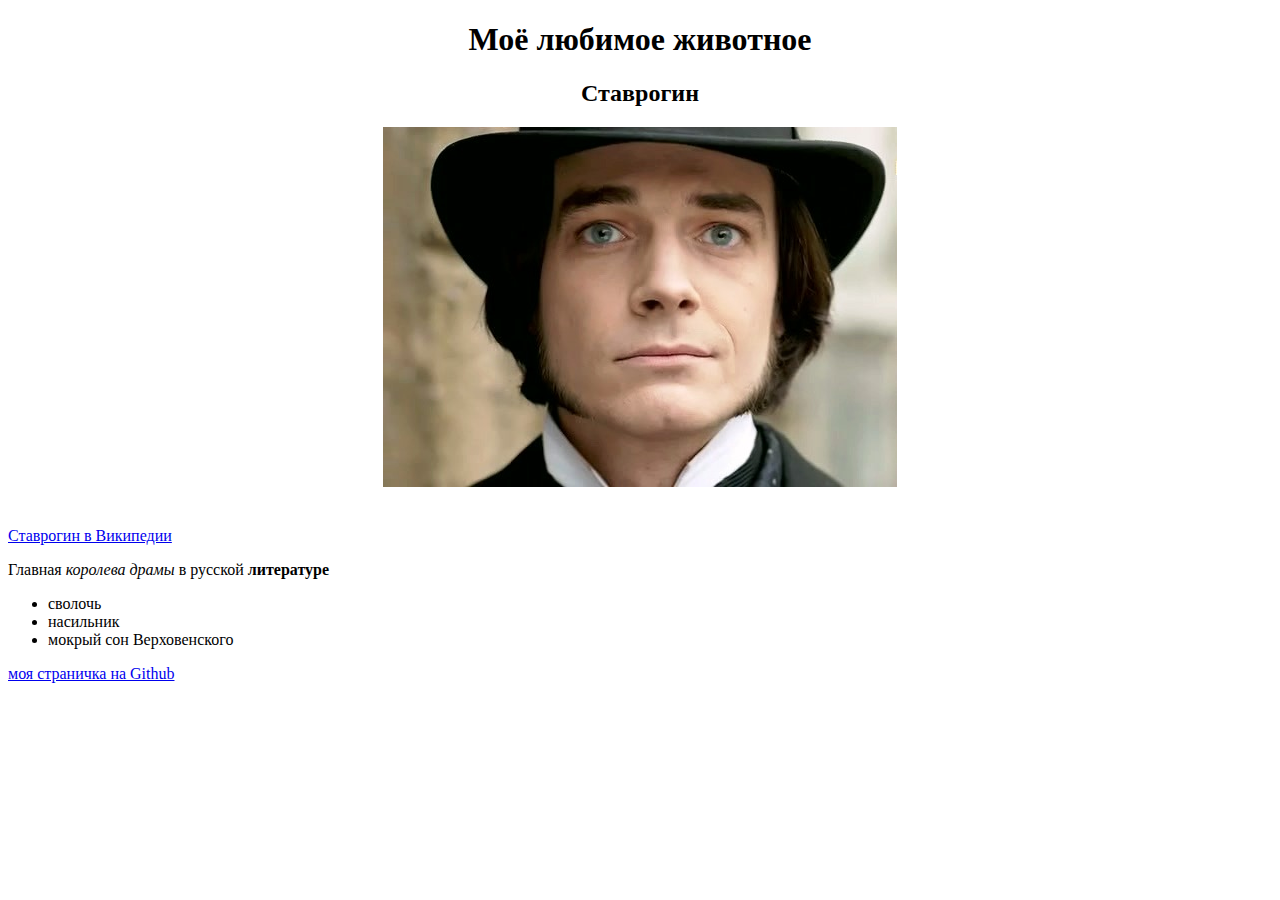
==== index.html @ 771e60be "Add files via upload" ====
<!doctype html>
<html>
<head>
<meta charset='utf-8'>
<title>Моё любимое животное</title>
</head>
<body>
<center>
<h1>Моё любимое животное</h1>
<h2>Ставрогин</h2>
<img src="ставрогин.jpg" alt="не судьба((">
</center>
<br></br>
<a href="https://ru.wikipedia.org/wiki/%D0%9D%D0%B8%D0%BA%D0%BE%D0%BB%D0%B0%D0%B9_%D0%92%D1%81%D0%B5%D0%B2%D0%BE%D0%BB%D0%BE%D0%B4%D0%BE%D0%B2%D0%B8%D1%87_%D0%A1%D1%82%D0%B0%D0%B2%D1%80%D0%BE%D0%B3%D0%B8%D0%BD">Ставрогин в Википедии</a>
<p>Главная <i>королева драмы</i> в русской <b>литературе</b></p>
<ul> <li>сволочь</li>
<li>насильник</li>
<li>мокрый сон Верховенского</li>
</ul>
<a href=https://guskovaas17.github.io/prosto/>моя страничка на Github</a>
</body>
</html>
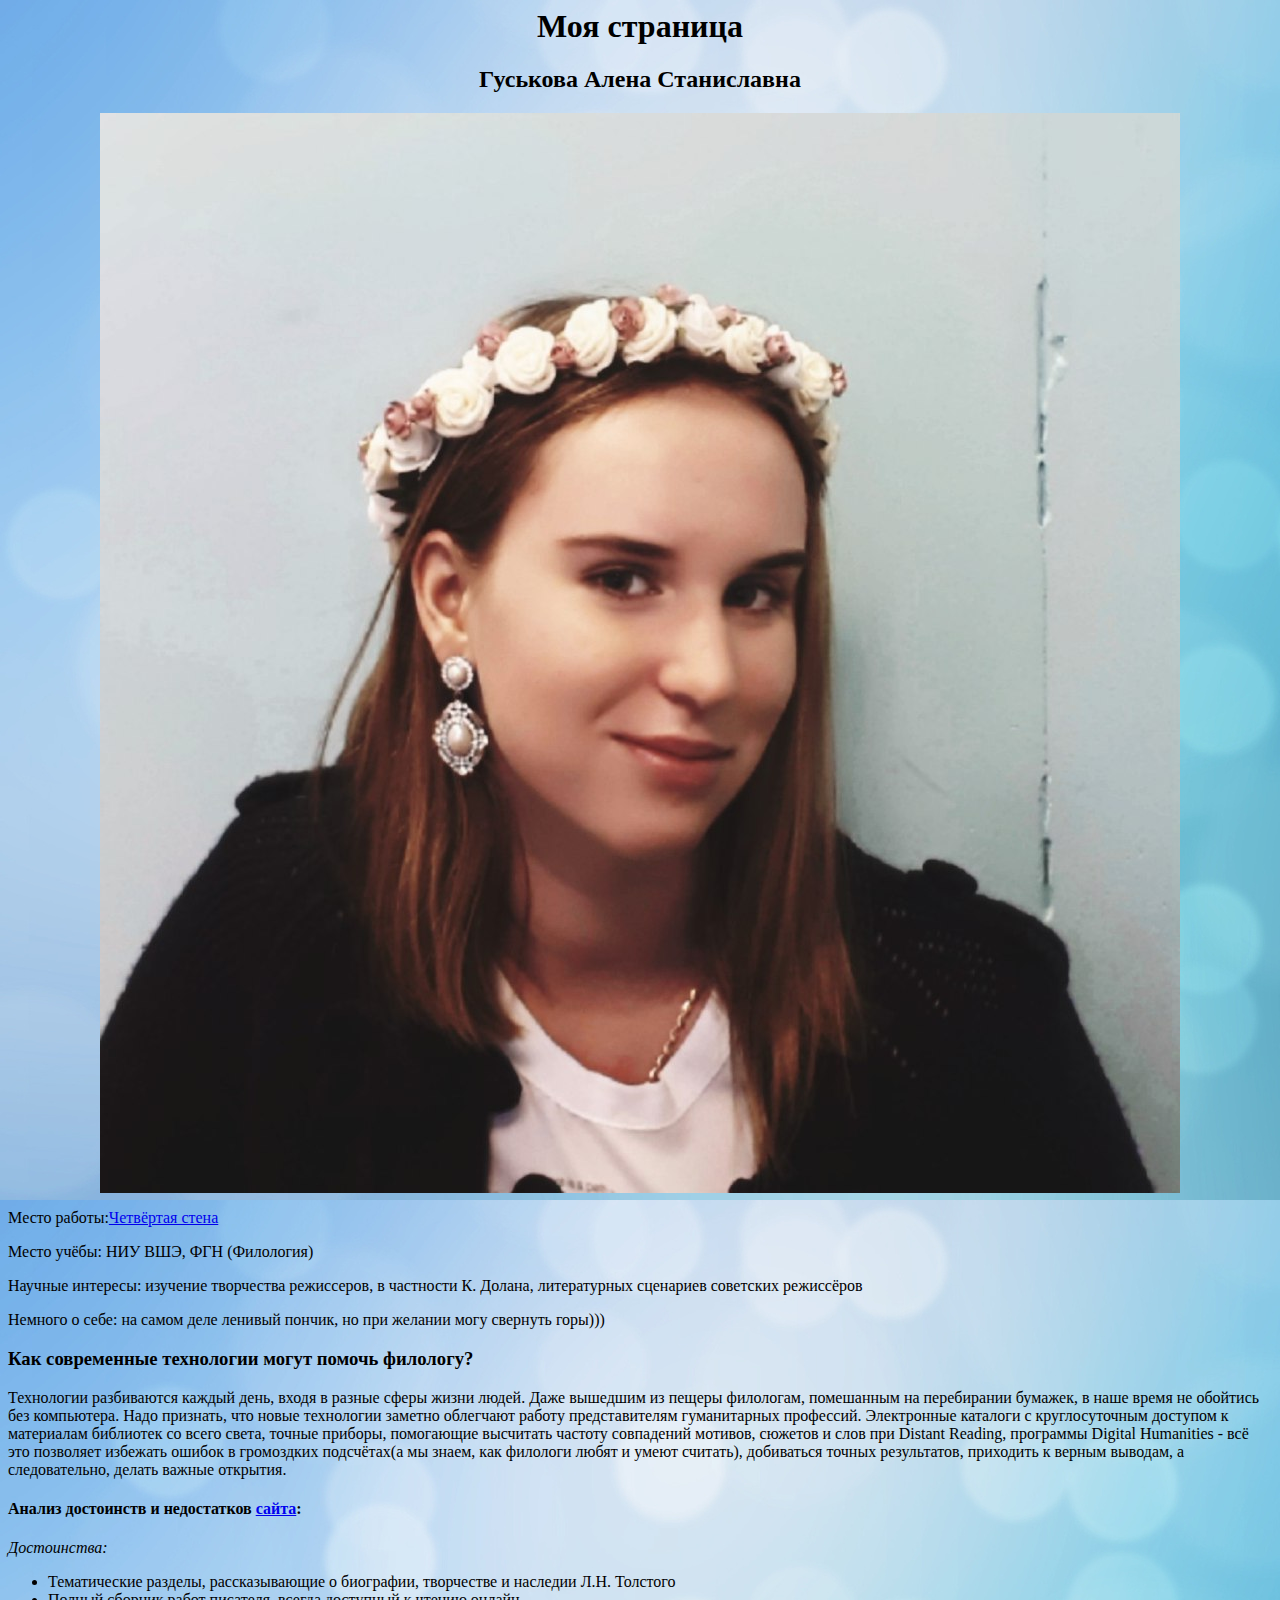
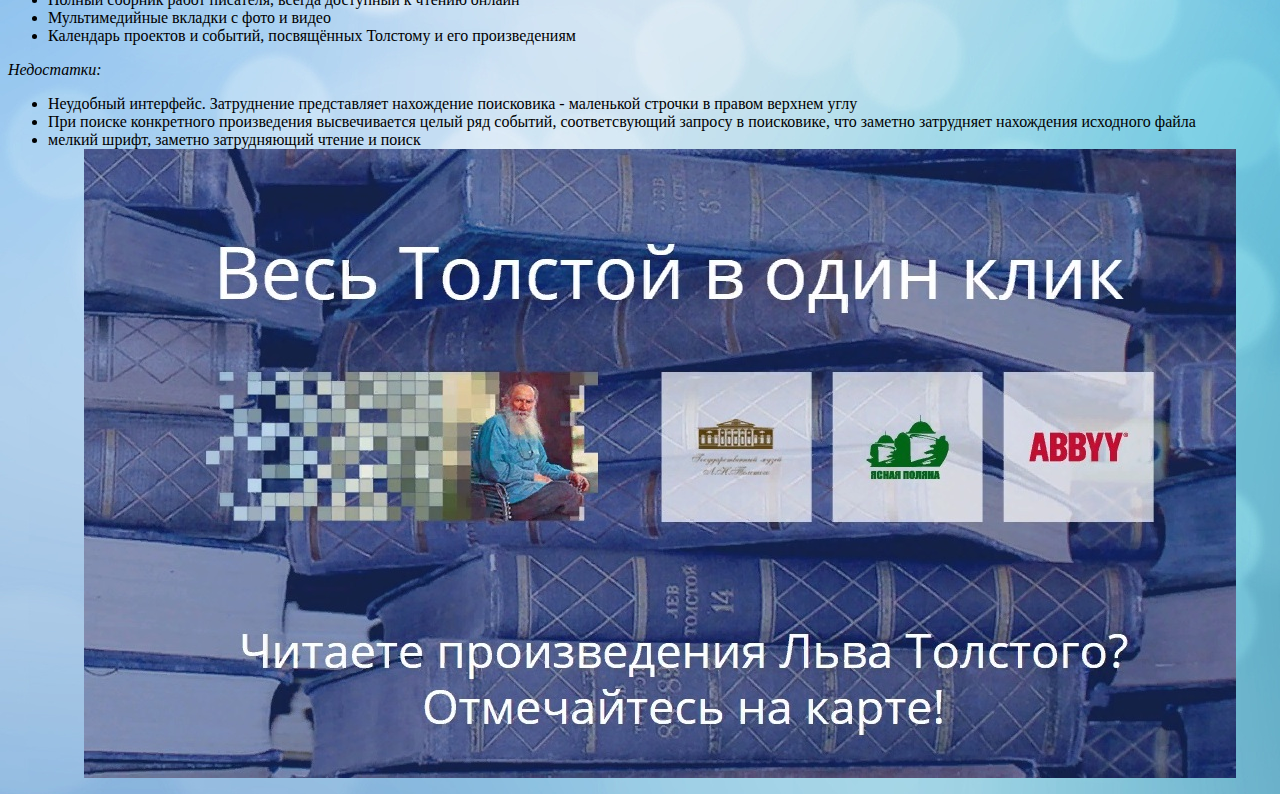
==== commit 5cfc4570: "Add files via upload" ====
--- a/index.html
+++ b/index.html
@@ -1,22 +1,47 @@
-<!doctype html>
+
 <html>
+
 <head>
-<meta charset='utf-8'>
-<title>Моё любимое животное</title>
+<meta charset>
+
+<title>��� ��������</title>
+
+<style>
+body {
+background: #F5DEB3 url(fon.jpg);
+color: ##000000;
+}
+</style>
 </head>
+
 <body>
-<center>
-<h1>Моё любимое животное</h1>
-<h2>Ставрогин</h2>
-<img src="ставрогин.jpg" alt="не судьба((">
+
+<center>
+
+<h1>��� ��������</h1>
+
+<h2>�������� ����� �����������</h2>
+
+<img src="me.jpg" alt="� ���������, ��� �� ������� ������� �� �������� ����((">
+
 </center>
-<br></br>
-<a href="https://ru.wikipedia.org/wiki/%D0%9D%D0%B8%D0%BA%D0%BE%D0%BB%D0%B0%D0%B9_%D0%92%D1%81%D0%B5%D0%B2%D0%BE%D0%BB%D0%BE%D0%B4%D0%BE%D0%B2%D0%B8%D1%87_%D0%A1%D1%82%D0%B0%D0%B2%D1%80%D0%BE%D0%B3%D0%B8%D0%BD">Ставрогин в Википедии</a>
-<p>Главная <i>королева драмы</i> в русской <b>литературе</b></p>
-<ul> <li>сволочь</li>
-<li>насильник</li>
-<li>мокрый сон Верховенского</li>
-</ul>
-<a href=https://guskovaas17.github.io/prosto/>моя страничка на Github</a>
-</body>
-</html>+
+<p>M���� ������:<a href="https://vk.com/the4fourthwall">�������� �����</a></p>
+<p>����� �����: ��� ���, ��� (���������)
+<p>������� ��������: �������� ���������� ����������, � ��������� �. ������, ������������ ��������� ��������� ���������</p>
+<p>������� � ����: �� ����� ���� ������� ������, �� ��� ������� ���� �������� ����)))</p>
+<h3>��� ����������� ���������� ����� ������ ��������?</h3>
+
+
+���������� ����������� ������ ����, ����� � ������ ����� ����� �����. ���� �������� �� ������ ���������, ���������� �� ����������� �������, � ���� ����� �� �������� ��� ����������. ���� ��������, ��� ����� ���������� ������� ��������� ������ �������������� ������������ ���������. ����������� �������� � �������������� �������� � ���������� ��������� �� ����� �����, ������ �������, ���������� ��������� ������� ���������� �������, ������� � ���� ��� Distant Reading, ��������� Digital Humanities - �� ��� ��������� �������� ������ � ���������� ���������(� �� �����, ��� �������� ����� � ����� �������), ���������� ������ �����������, ��������� � ������ �������, � �������������, ������ ������ ��������. 
+
+<h4>������ ���������� � ����������� <a href="http://tolstoy.ru/projects/tolstoy-in-one-click/">�����</a>:</h4>
+<p><i>�����������:</i> </p>
+<ul> <li>������������ �������, �������������� � ���������, ���������� � �������� �.�. ��������</li>
+<li>������ ������� ����� ��������, ������ ��������� � ������ ������</li>
+<li>�������������� ������� � ���� � �����</li>
+<li>��������� �������� � �������, ����������� �������� � ��� �������������</ul>
+<p><i>����������:</i> </p>
+<ul> <li>��������� ���������. ����������� ������������ ���������� ���������� - ��������� ������� � ������ ������� ����</li>
+<li>��� ������ ����������� ������������ ������������� ����� ��� �������, �������������� ������� � ����������, ��� ������� ���������� ���������� ��������� �����</li><li>������ �����, ������� ������������ ������ � �����</li>
+<center><img src="�������.jpg" alt="�������� �� ����� ���������"></center>
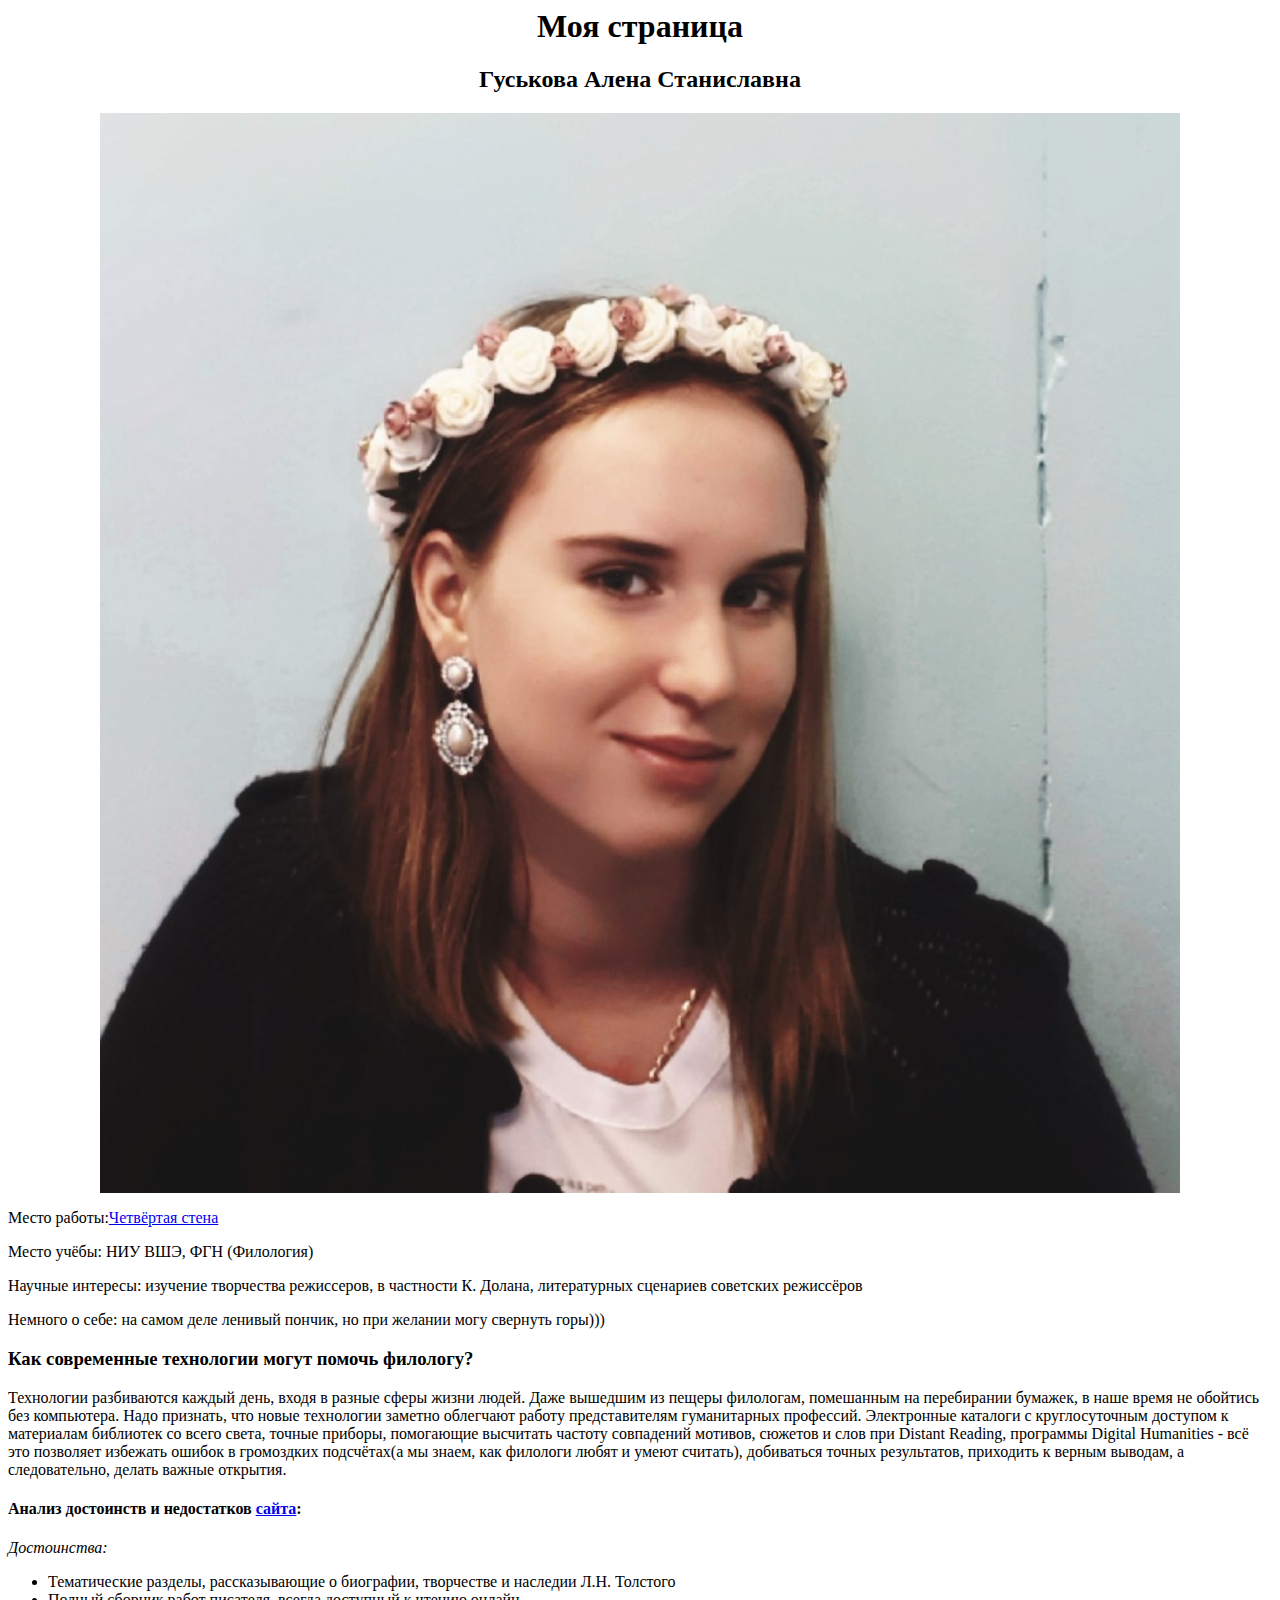
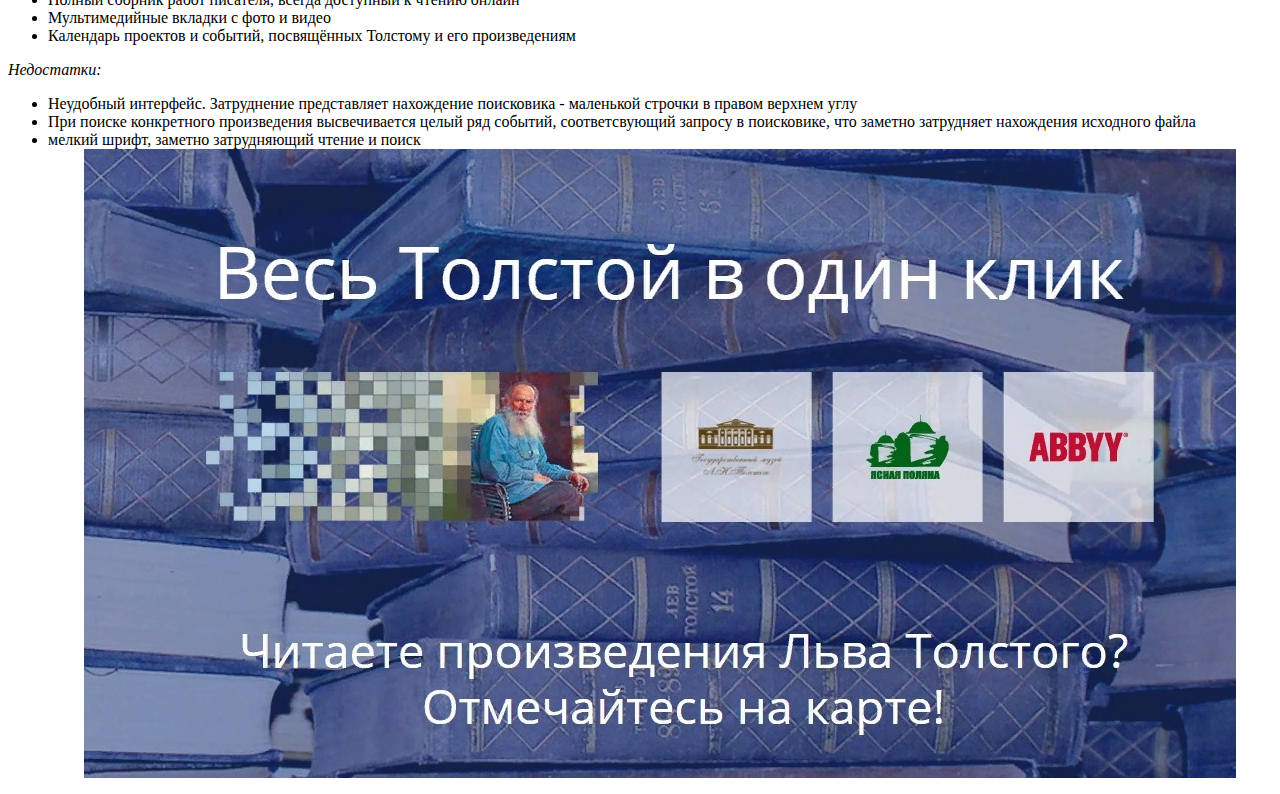
==== commit 101d3a7f: "Update index.html" ====
--- a/index.html
+++ b/index.html
@@ -1,47 +1,41 @@
-
+
 <html>
-
+
 <head>
-<meta charset>
 
-<title>��� ��������</title>
-
-<style>
-body {
-background: #F5DEB3 url(fon.jpg);
-color: ##000000;
-}
-</style>
+<title>Моя страница</title>
+<link href="style.css" rel="stylesheet">
+
 </head>
-
+
 <body>
-
-<center>
 
-<h1>��� ��������</h1>
-
-<h2>�������� ����� �����������</h2>
-
-<img src="me.jpg" alt="� ���������, ��� �� ������� ������� �� �������� ����((">
-
+<center>
+
+<h1>Моя страница</h1>
+
+<h2>Гуськова Алена Станиславна</h2>
+
+<img src="me.jpg" alt="к сожалению, вам не удается увидеть моё чудесное лицо((">
+
 </center>
-
-<p>M���� ������:<a href="https://vk.com/the4fourthwall">�������� �����</a></p>
-<p>����� �����: ��� ���, ��� (���������)
-<p>������� ��������: �������� ���������� ����������, � ��������� �. ������, ������������ ��������� ��������� ���������</p>
-<p>������� � ����: �� ����� ���� ������� ������, �� ��� ������� ���� �������� ����)))</p>
-<h3>��� ����������� ���������� ����� ������ ��������?</h3>
 
-
-���������� ����������� ������ ����, ����� � ������ ����� ����� �����. ���� �������� �� ������ ���������, ���������� �� ����������� �������, � ���� ����� �� �������� ��� ����������. ���� ��������, ��� ����� ���������� ������� ��������� ������ �������������� ������������ ���������. ����������� �������� � �������������� �������� � ���������� ��������� �� ����� �����, ������ �������, ���������� ��������� ������� ���������� �������, ������� � ���� ��� Distant Reading, ��������� Digital Humanities - �� ��� ��������� �������� ������ � ���������� ���������(� �� �����, ��� �������� ����� � ����� �������), ���������� ������ �����������, ��������� � ������ �������, � �������������, ������ ������ ��������. 
+<p>Mесто работы:<a href="https://vk.com/the4fourthwall">Четвёртая стена</a></p>
+<p>Место учёбы: НИУ ВШЭ, ФГН (Филология)
+<p>Научные интересы: изучение творчества режиссеров, в частности К. Долана, литературных сценариев советских режиссёров</p>
+<p>Немного о себе: на самом деле ленивый пончик, но при желании могу свернуть горы)))</p>
+<h3>Как современные технологии могут помочь филологу?</h3>
 
-<h4>������ ���������� � ����������� <a href="http://tolstoy.ru/projects/tolstoy-in-one-click/">�����</a>:</h4>
-<p><i>�����������:</i> </p>
-<ul> <li>������������ �������, �������������� � ���������, ���������� � �������� �.�. ��������</li>
-<li>������ ������� ����� ��������, ������ ��������� � ������ ������</li>
-<li>�������������� ������� � ���� � �����</li>
-<li>��������� �������� � �������, ����������� �������� � ��� �������������</ul>
-<p><i>����������:</i> </p>
-<ul> <li>��������� ���������. ����������� ������������ ���������� ���������� - ��������� ������� � ������ ������� ����</li>
-<li>��� ������ ����������� ������������ ������������� ����� ��� �������, �������������� ������� � ����������, ��� ������� ���������� ���������� ��������� �����</li><li>������ �����, ������� ������������ ������ � �����</li>
-<center><img src="�������.jpg" alt="�������� �� ����� ���������"></center>
+
+Технологии разбиваются каждый день, входя в разные сферы жизни людей. Даже вышедшим из пещеры филологам, помешанным на перебирании бумажек, в наше время не обойтись без компьютера. Надо признать, что новые технологии заметно облегчают работу представителям гуманитарных профессий. Электронные каталоги с круглосуточным доступом к материалам библиотек со всего света, точные приборы, помогающие высчитать частоту совпадений мотивов, сюжетов и слов при Distant Reading, программы Digital Humanities - всё это позволяет избежать ошибок в громоздких подсчётах(а мы знаем, как филологи любят и умеют считать), добиваться точных результатов, приходить к верным выводам, а следовательно, делать важные открытия. 
+
+<h4>Анализ достоинств и недостатков <a href="http://tolstoy.ru/projects/tolstoy-in-one-click/">сайта</a>:</h4>
+<p><i>Достоинства:</i> </p>
+<ul> <li>Тематические разделы, рассказывающие о биографии, творчестве и наследии Л.Н. Толстого</li>
+<li>Полный сборник работ писателя, всегда доступный к чтению онлайн</li>
+<li>Мультимедийные вкладки с фото и видео</li>
+<li>Календарь проектов и событий, посвящённых Толстому и его произведениям</ul>
+<p><i>Недостатки:</i> </p>
+<ul> <li>Неудобный интерфейс. Затруднение представляет нахождение поисковика - маленькой строчки в правом верхнем углу</li>
+<li>При поиске конкретного произведения высвечивается целый ряд событий, соответсвующий запросу в поисковике, что заметно затрудняет нахождения исходного файла</li><li>мелкий шрифт, заметно затрудняющий чтение и поиск</li>
+<center><img src="толстой.jpg" alt="картинка не хочет грузиться"></center>
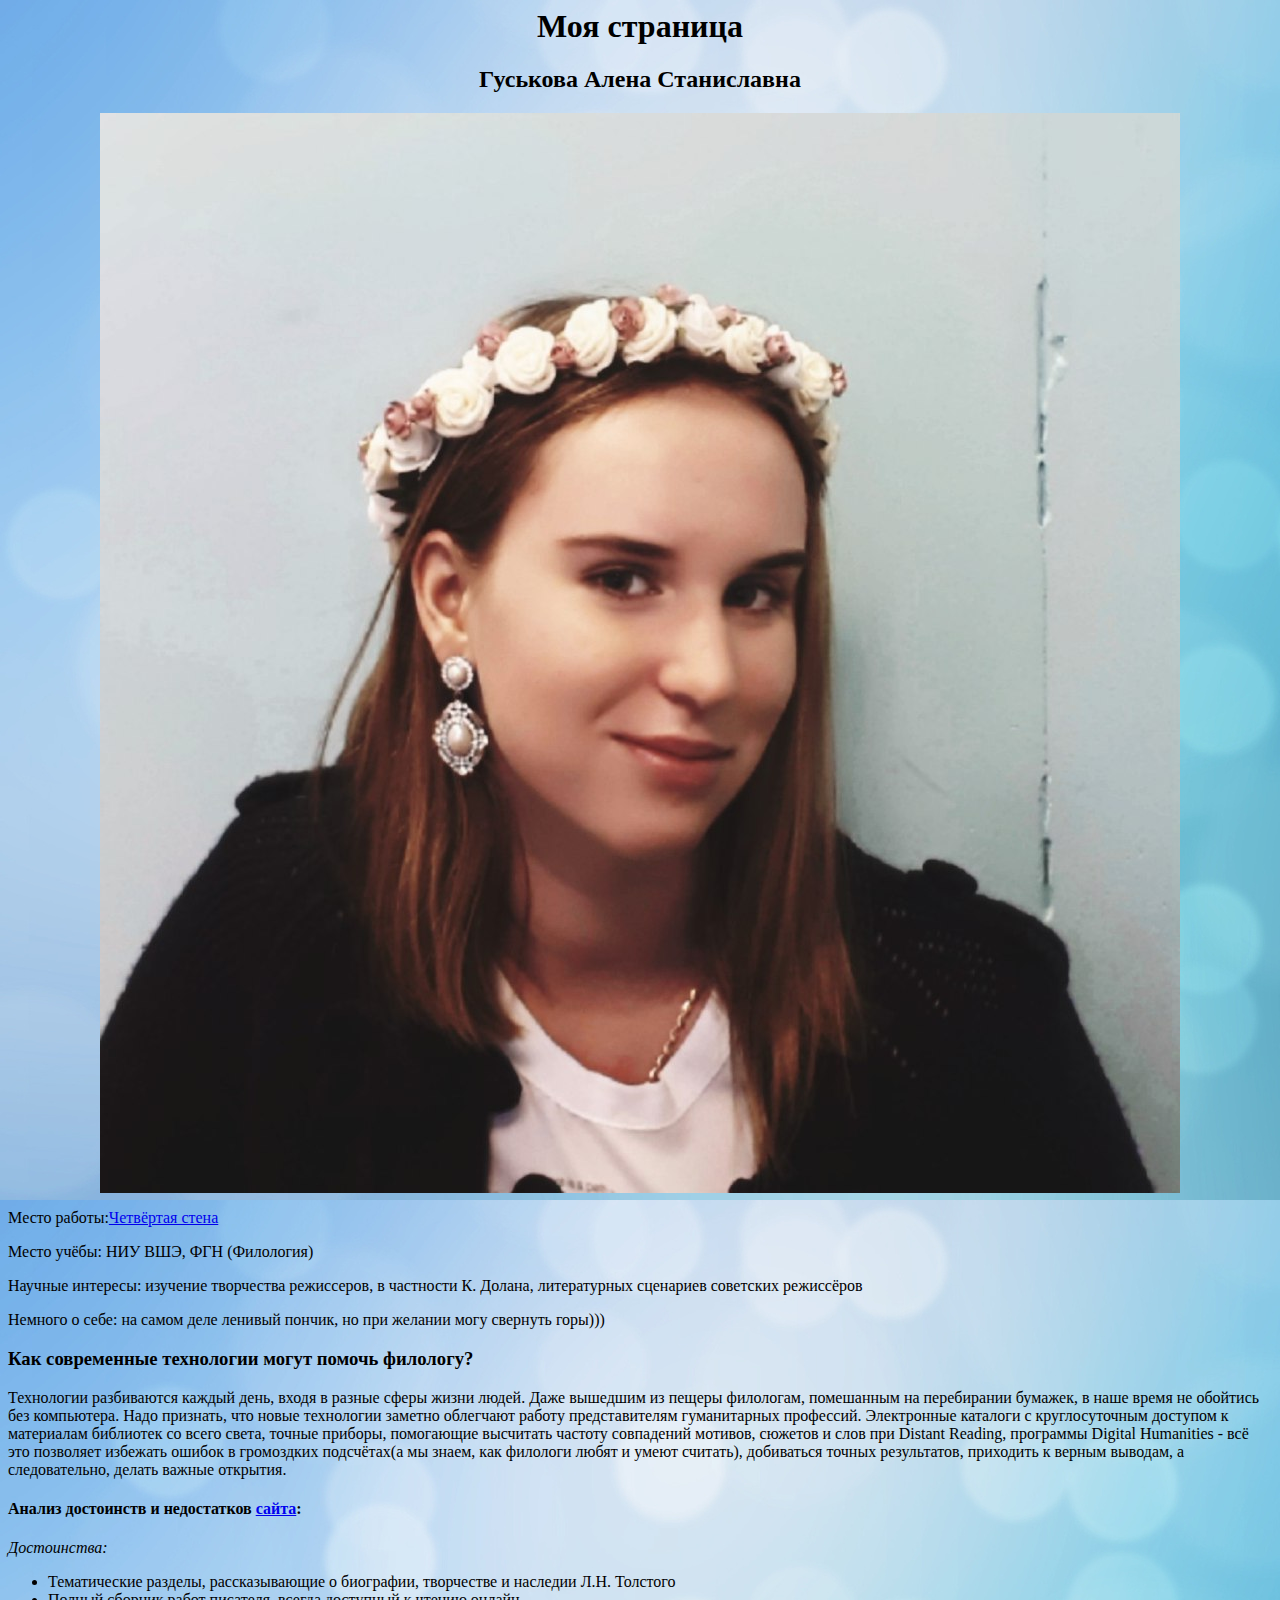
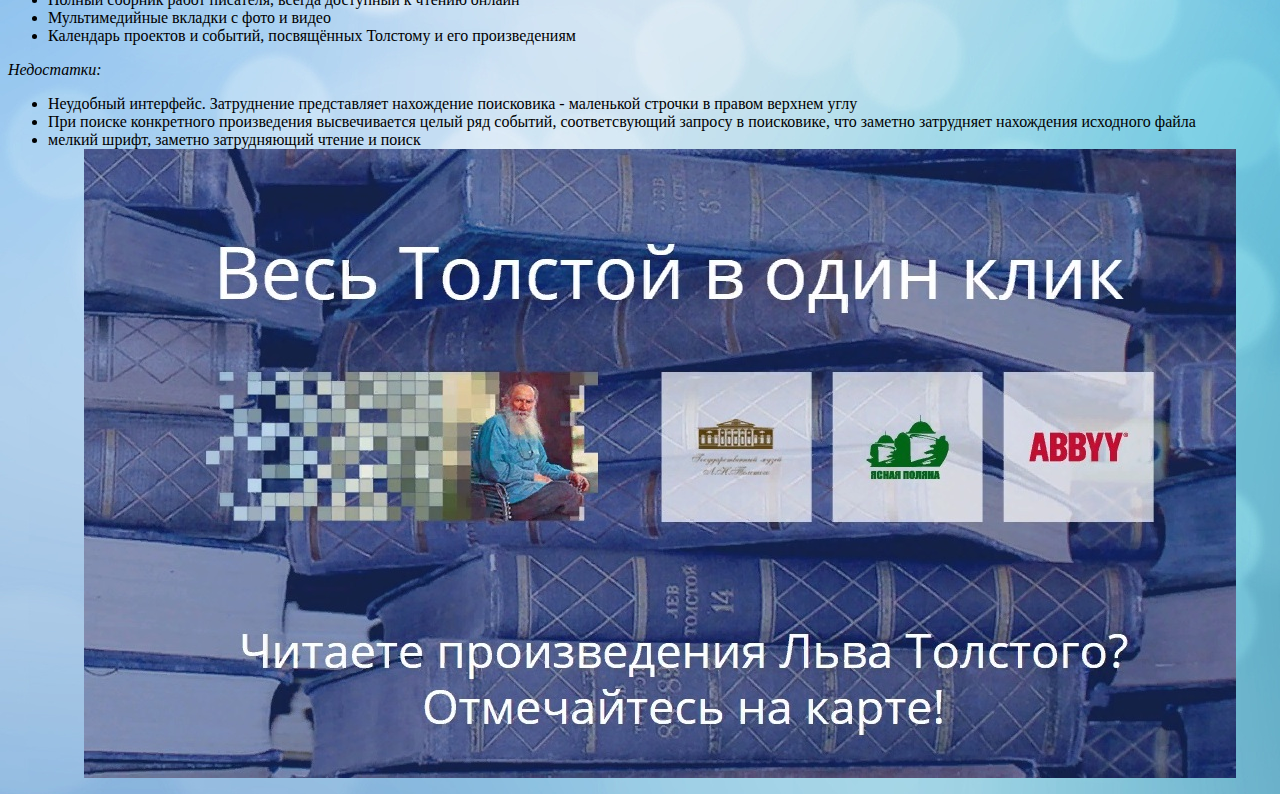
==== commit 7e0ec9eb: "Update index.html" ====
--- a/index.html
+++ b/index.html
@@ -4,6 +4,7 @@
 <head>
 
 <title>Моя страница</title>
+  
 <link href="style.css" rel="stylesheet">
 
 </head>
--- a/style.css
+++ b/style.css
@@ -0,0 +1,4 @@
+body {
+background: #F5DEB3 url(fon.jpg);
+color: ##000000;
+}